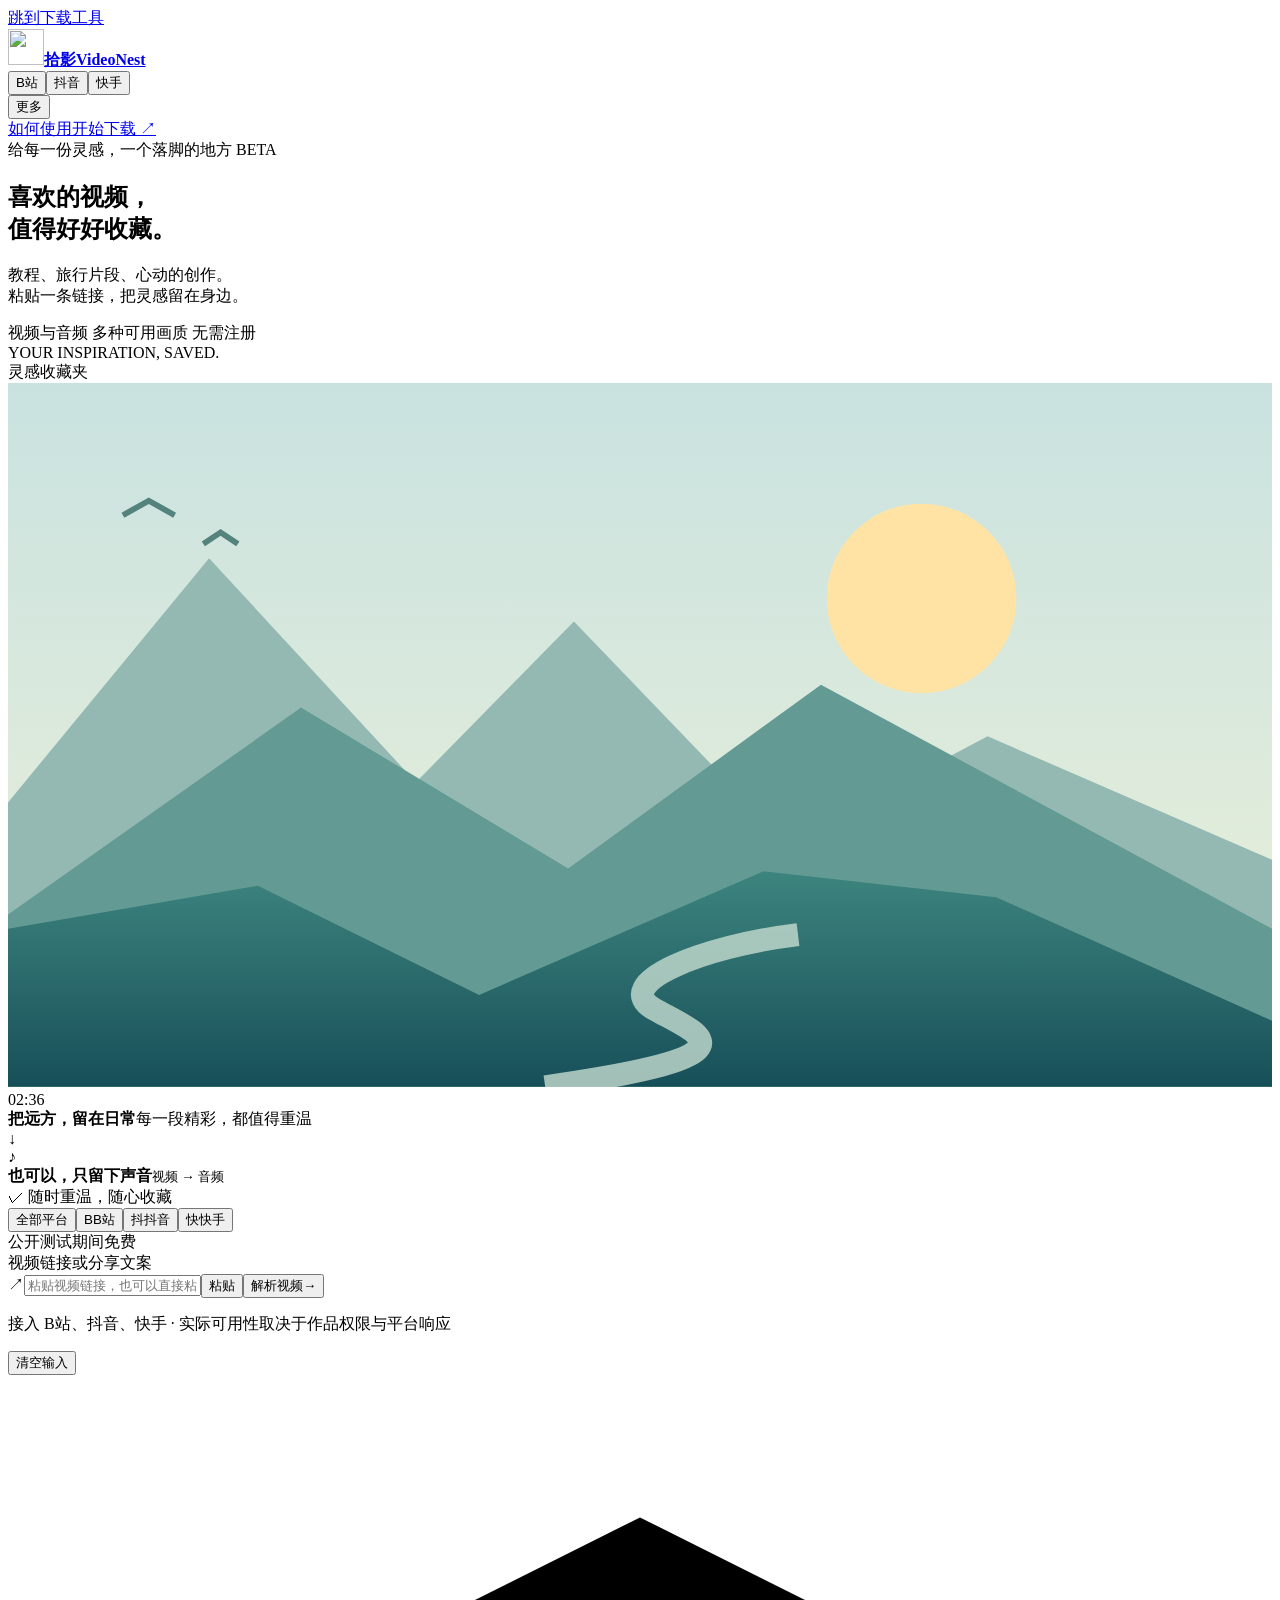
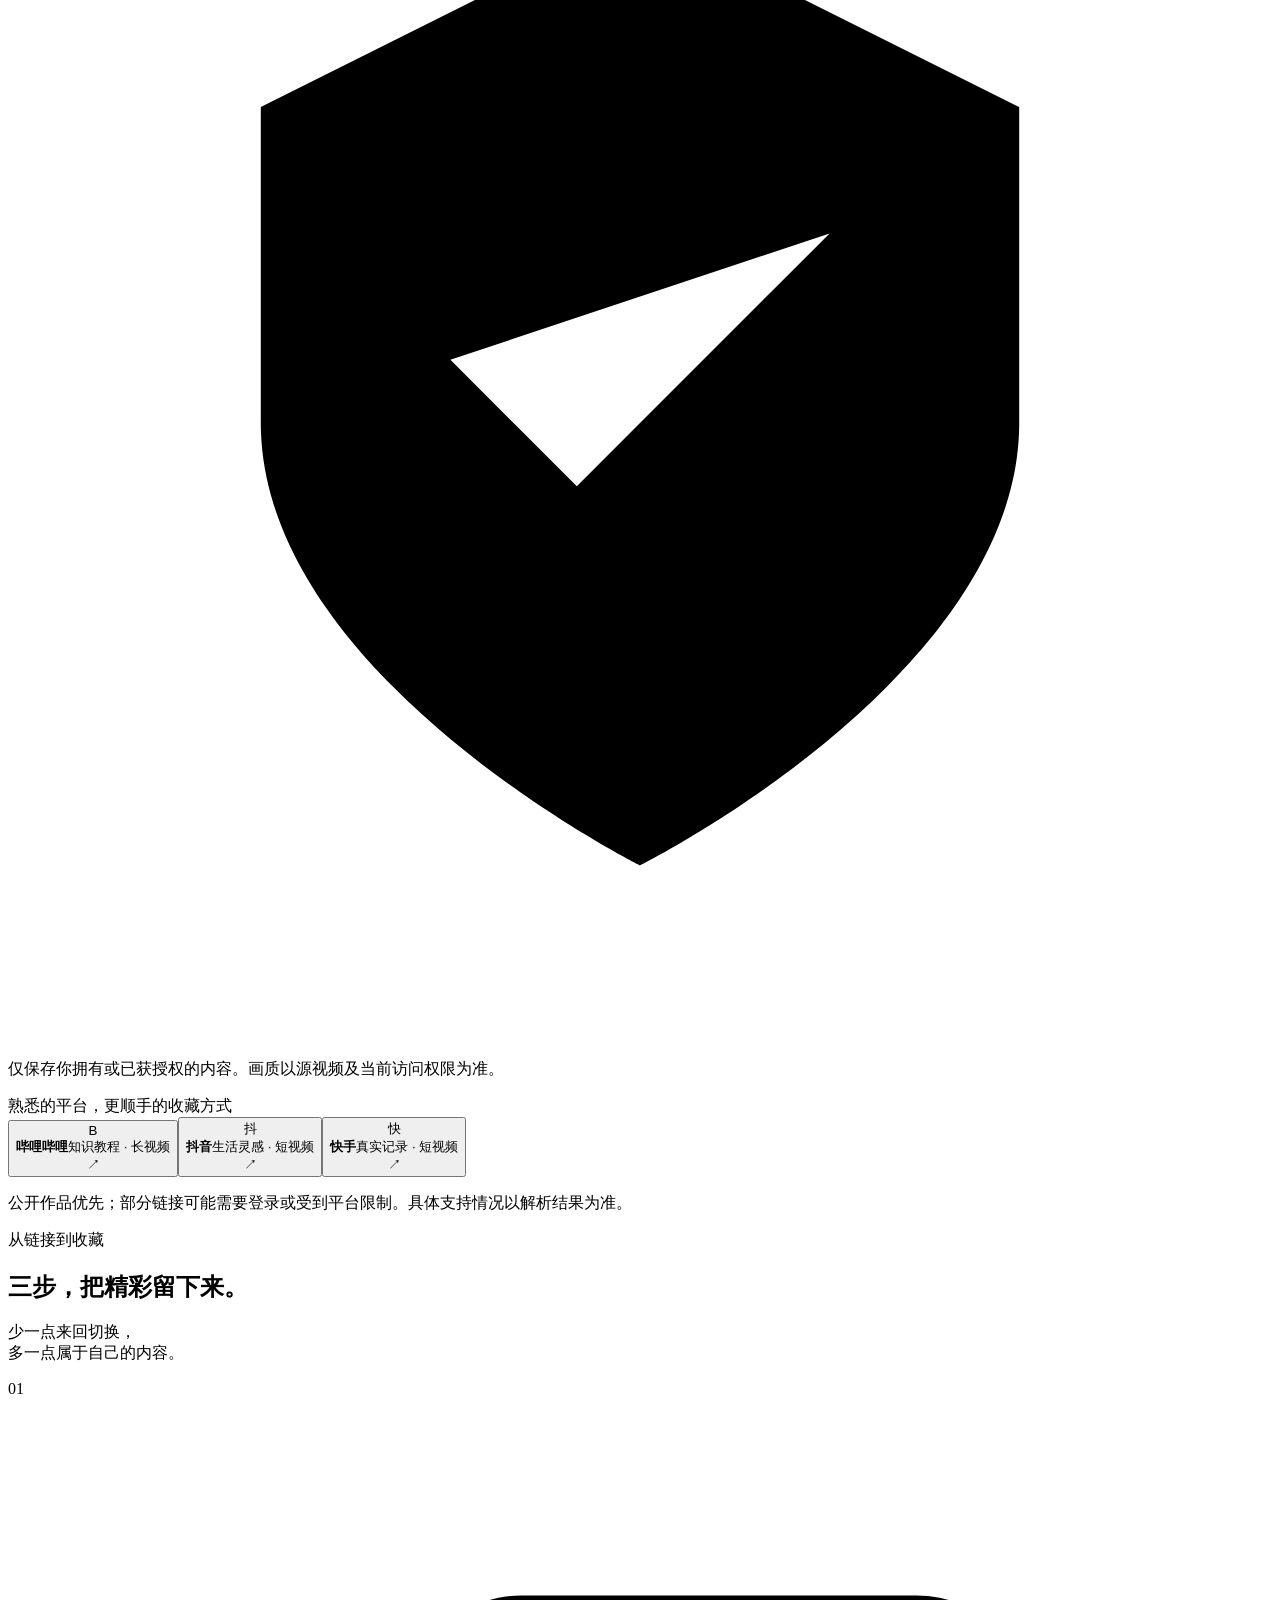
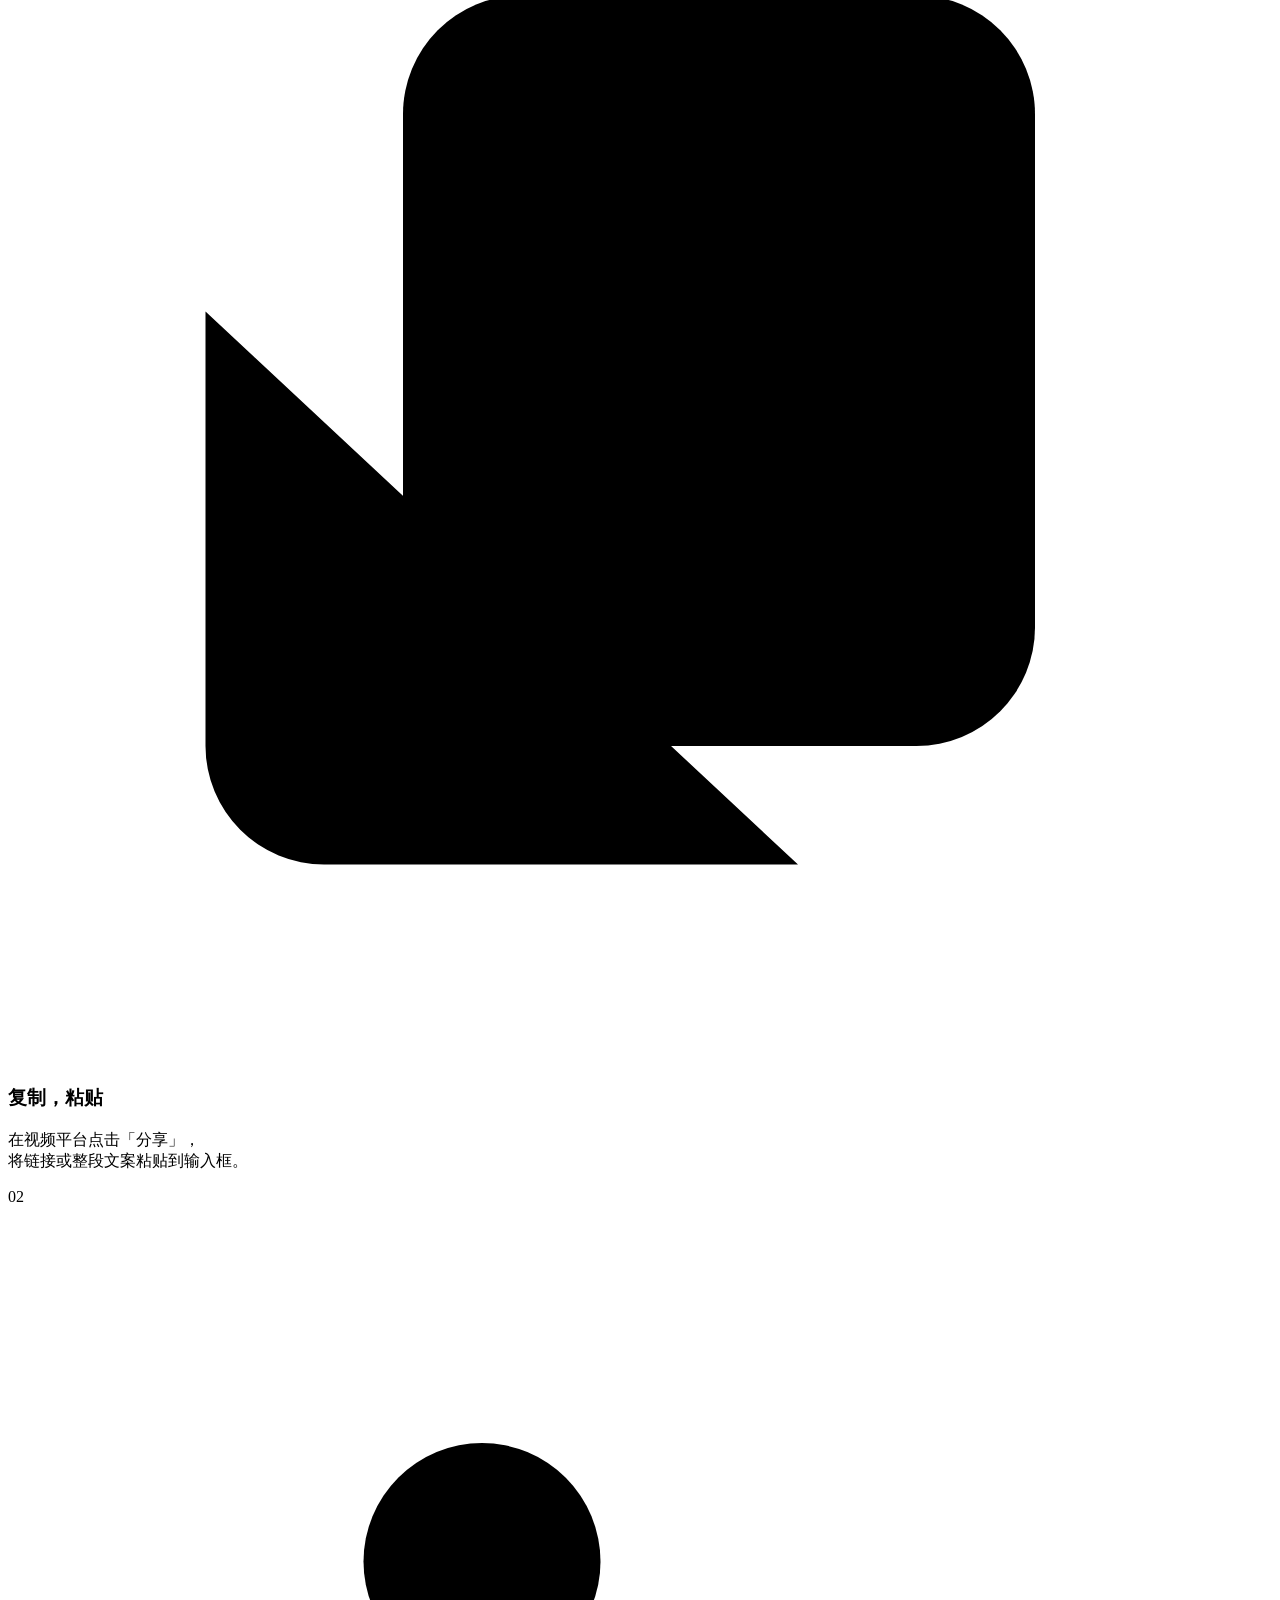
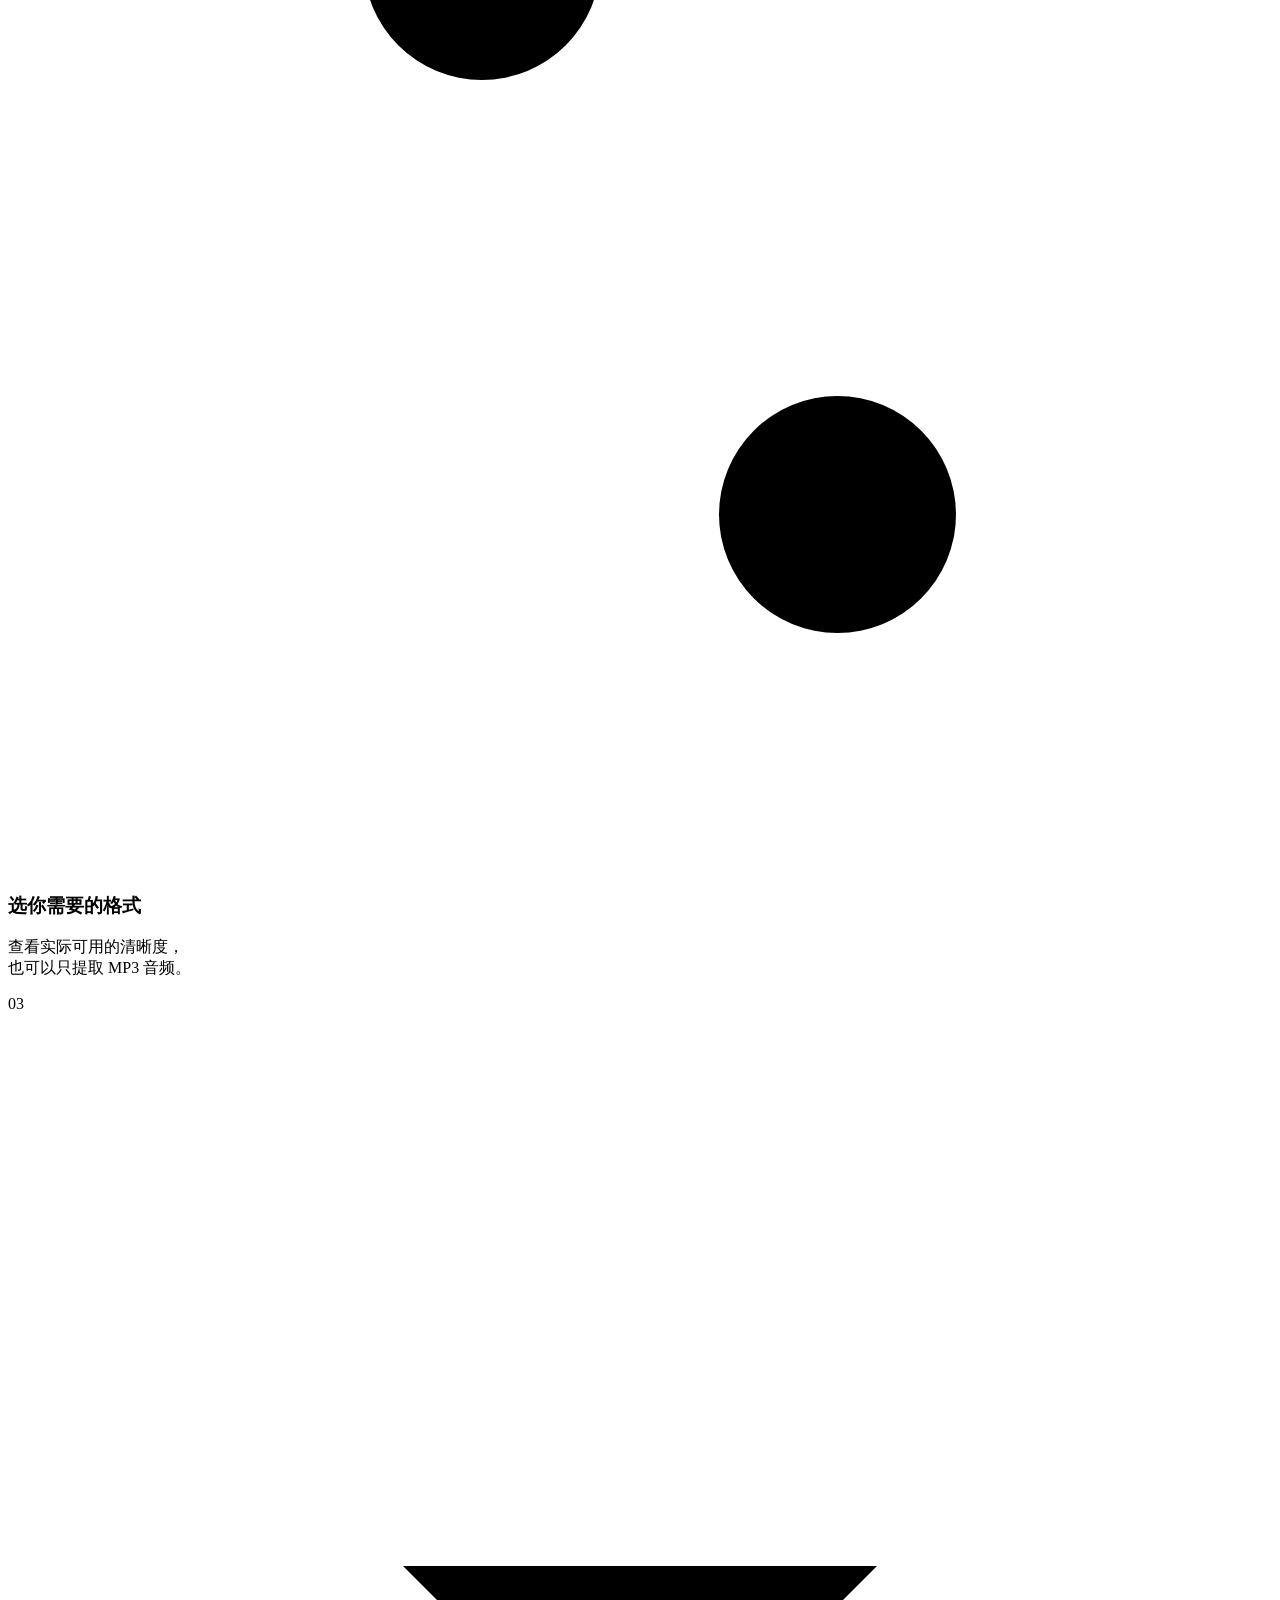
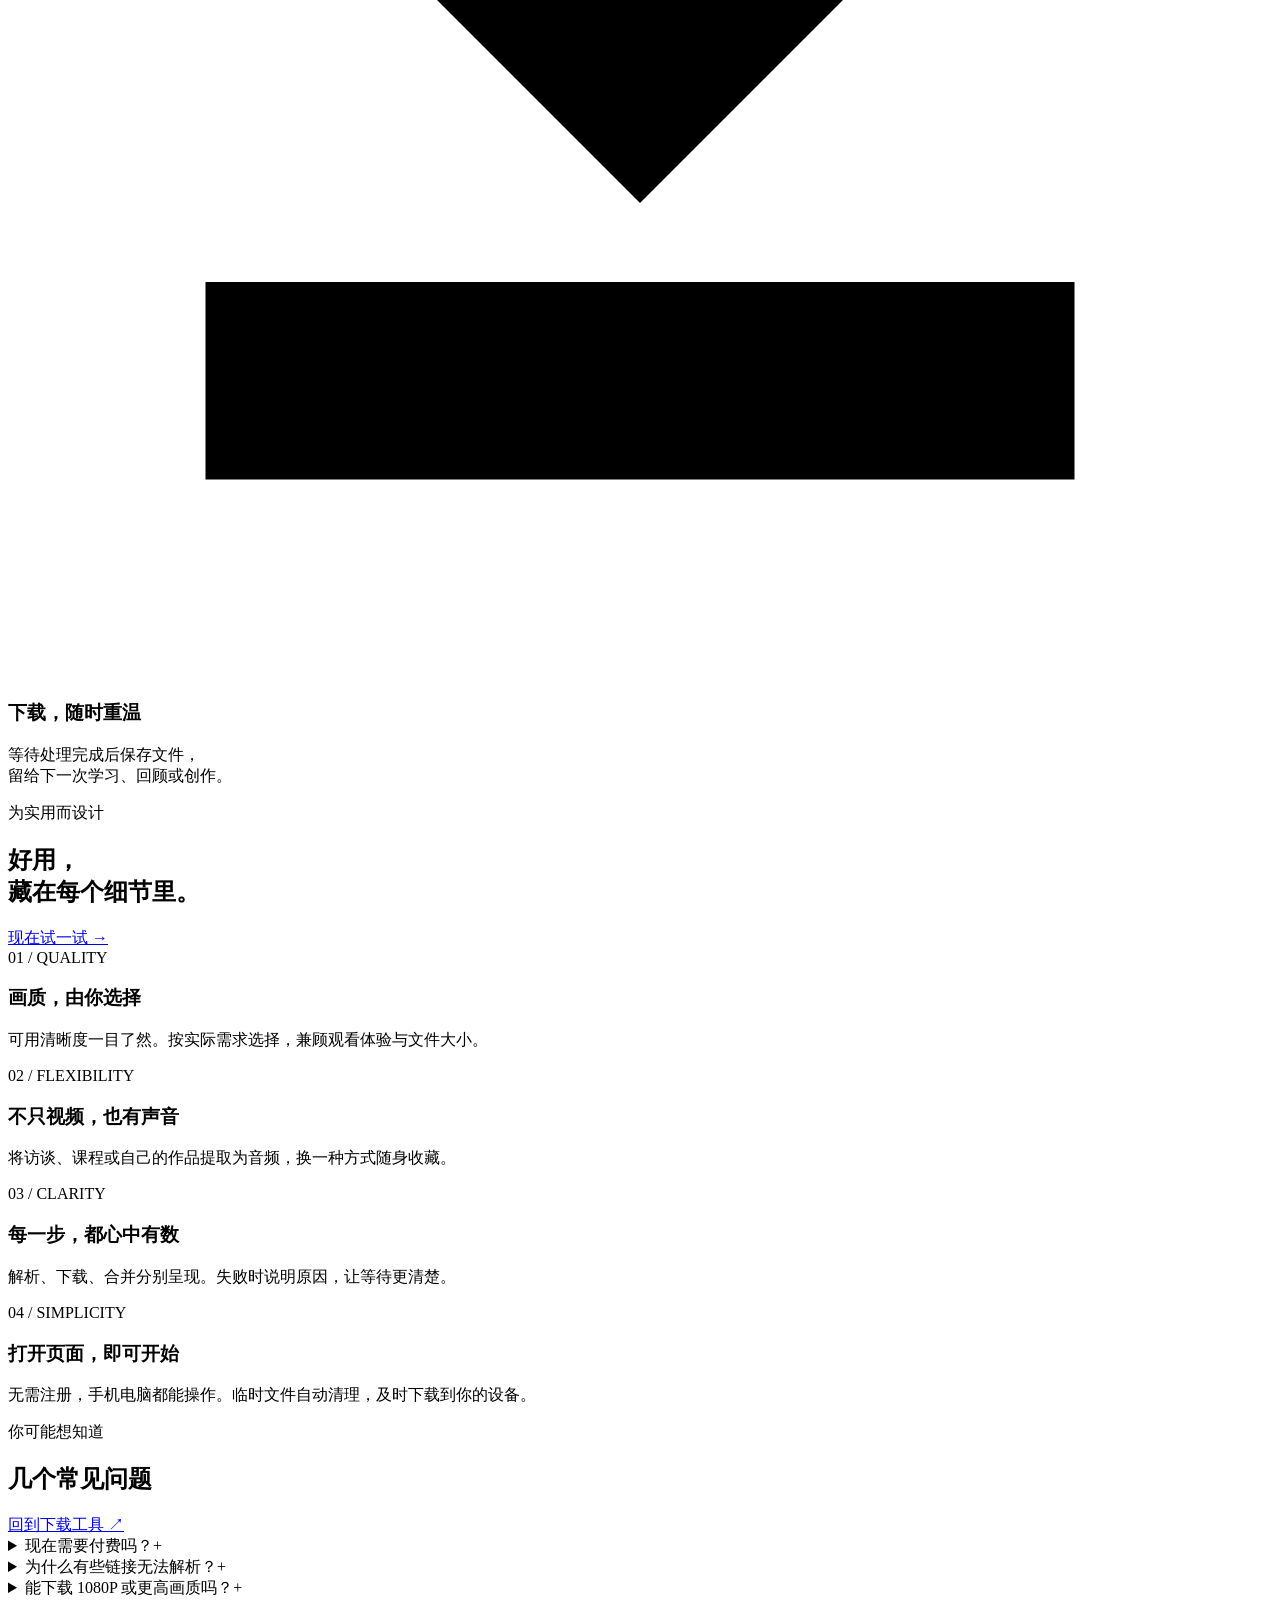
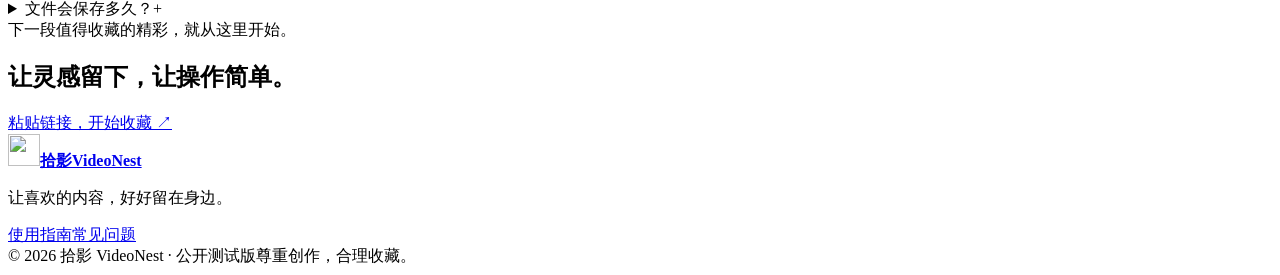
==== app/static/index.html @ 2db39705 "完成三平台视频下载并记录实现与验收结果" ====
<!doctype html>
<html lang="zh-CN"><head><meta charset="UTF-8"><meta name="viewport" content="width=device-width,initial-scale=1"><meta name="description" content="拾影 VideoNest，粘贴 B站、抖音、快手作品链接，选择画质，下载视频或提取音频。"><meta name="theme-color" content="#182341"><title>拾影 VideoNest · 让喜欢的视频，好好收藏</title><link rel="icon" href="/static/mark.svg" type="image/svg+xml"><link rel="stylesheet" href="/static/style.css"><script src="/static/app.js" defer></script></head>
<body><a href="#download-tool" class="skip">跳到下载工具</a>
<header class="header"><div class="nav-shell"><a class="brand" href="/" aria-label="拾影 VideoNest 首页"><img src="/static/mark.svg" alt="" width="36" height="36"><strong>拾影<span>VideoNest</span></strong></a>
<nav aria-label="主要导航" class="desktop-nav"><button class="nav-platform" data-platform="bilibili">B站</button><button class="nav-platform" data-platform="douyin">抖音</button><button class="nav-platform" data-platform="kuaishou">快手</button><div class="more-wrap"><button id="more-toggle" aria-expanded="false" aria-controls="mega-menu">更多 <span class="chevron"></span></button>
<div class="mega-menu" id="mega-menu" hidden><div><span class="menu-title">视频平台</span><button data-platform="bilibili">哔哩哔哩 <small>长视频</small></button><button data-platform="douyin">抖音 <small>短视频</small></button><button data-platform="kuaishou">快手 <small>短视频</small></button></div><div><span class="menu-title">实用工具</span><button data-tool="video">视频下载 <small>保留可用画质</small></button><button data-tool="audio">提取音频 <small>保存为 MP3</small></button><a href="#guide">使用指南</a></div><div class="menu-note"><span class="menu-title">简单一点，收藏多一点</span><p>从一条链接开始。<br>视频与音频，在这里整理。</p><a href="#platforms">查看平台说明 →</a></div></div></div></nav><div class="nav-end"><a class="guide-link" href="#guide">如何使用</a><a class="button small navy" href="#download-tool">开始下载 <span aria-hidden="true">↗</span></a></div></div></header>
<main><section class="hero"><div class="hero-inner"><div class="hero-copy"><div class="eyebrow"><span class="status-dot"></span> 给每一份灵感，一个落脚的地方 <span class="beta">BETA</span></div><h1>喜欢的视频，<br>值得<span class="accent">好好收藏<span class="underline"></span></span>。</h1><p class="hero-description">教程、旅行片段、心动的创作。<br>粘贴一条链接，把灵感留在身边。</p><div class="hero-notes"><span><i class="check"></i> 视频与音频</span><span><i class="check"></i> 多种可用画质</span><span><i class="check"></i> 无需注册</span></div></div>
<div class="hero-art" aria-label="视频收藏插画，非实际下载结果"><span class="art-label">YOUR INSPIRATION, SAVED.</span><div class="back-card"><span>灵感收藏夹</span><i></i><i></i><i></i></div><div class="video-card"><div class="landscape"><svg viewBox="0 0 440 245" role="img" aria-label="山川日落插画"><defs><linearGradient id="sky" x2="0" y2="1"><stop stop-color="#c9e2e0"/><stop offset="1" stop-color="#edf1d8"/></linearGradient><linearGradient id="hill" x2="0" y2="1"><stop stop-color="#3d847e"/><stop offset="1" stop-color="#174f59"/></linearGradient></defs><path fill="url(#sky)" d="M0 0h440v245H0z"/><circle cx="318" cy="75" r="33" fill="#ffe3a4"/><path fill="#94b9b2" d="M0 146 70 61 142 139 197 83 271 160 341 123 440 166v79H0Z"/><path fill="#639b94" d="m0 185 102-72 93 56 88-64 157 85v55H0Z"/><path fill="url(#hill)" d="m0 190 87-15 77 38 99-43 81 9 96 43v23H0Z"/><path d="M187 245c77-11 54-18 38-27s17-22 50-26" fill="none" stroke="#c5ddd0" stroke-width="8" opacity=".8"/><path d="m40 46 9-5 9 5m10 10 6-4 6 4" stroke="#54827c" stroke-width="2" fill="none"/></svg><span class="art-duration">02:36</span><span class="play-symbol"></span></div><div class="video-caption"><div><strong>把远方，留在日常</strong><span>每一段精彩，都值得重温</span></div><span class="tiny-save">↓</span></div></div><div class="audio-chip"><span class="audio-icon">♪</span><div><strong>也可以，只留下声音</strong><small>视频 → 音频</small></div><div class="wave"><i></i><i></i><i></i><i></i><i></i></div></div><div class="saved-chip"><span class="check-circle">✓</span> 随时重温，随心收藏</div><span class="art-dot one"></span><span class="art-dot two"></span></div></div>
<div id="download-tool" class="tool-shell"><div class="tool-top"><div class="platform-tabs" role="group" aria-label="选择平台"><button data-platform="all" aria-pressed="true">全部平台</button><button data-platform="bilibili" aria-pressed="false"><span class="platform-letter bili">B</span>B站</button><button data-platform="douyin" aria-pressed="false"><span class="platform-letter douyin">抖</span>抖音</button><button data-platform="kuaishou" aria-pressed="false"><span class="platform-letter ks">快</span>快手</button></div><span class="free-note">公开测试期间免费</span></div>
<form id="link-form" novalidate><label class="sr-only" for="video-url">视频链接或分享文案</label><div class="input-row"><span class="link-symbol" aria-hidden="true">↗</span><input id="video-url" name="url" type="text" inputmode="url" autocomplete="off" spellcheck="false" maxlength="4096" placeholder="粘贴视频链接，也可以直接粘贴分享文案" aria-describedby="platform-hint input-error"><button id="paste-button" type="button" class="paste">粘贴</button><button id="analyze-button" type="submit" class="button teal"><span>解析视频</span><span aria-hidden="true">→</span></button></div><div id="input-error" class="error" role="alert" hidden></div><div class="tool-bottom"><p id="platform-hint">接入 B站、抖音、快手 · 实际可用性取决于作品权限与平台响应</p><button type="button" class="text-button" id="clear-button">清空输入</button></div></form>
<section id="result" class="result" aria-label="解析及下载结果" hidden><div id="task-status" class="task-status" role="status" aria-live="polite"></div><div id="media-details" hidden><div class="media-summary"><div class="thumbnail-box"><img id="thumbnail" alt="视频封面" hidden><span id="thumbnail-fallback">拾影</span></div><div class="media-text"><span id="media-platform" class="result-platform"></span><h2 id="media-title"></h2><p id="media-meta"></p></div></div><fieldset id="choices"><legend>选择保存格式</legend><div id="choice-list"></div></fieldset></div><div id="progress-section" hidden><div class="progress-heading"><span id="progress-label">正在准备</span><strong id="progress-number"></strong></div><progress id="progress" max="100" aria-label="下载进度"></progress><p id="progress-detail"></p></div><div class="result-actions"><button id="download-button" class="button navy" type="button" hidden>下载所选格式 <span>↓</span></button><a id="save-button" class="button teal" hidden>保存到设备 <span>↓</span></a><button id="retry-button" class="button outline" type="button" hidden>重新解析</button><button id="cancel-button" class="text-button" type="button" hidden>取消任务</button></div><p id="expiry-note" class="subtle" hidden>文件将在 30 分钟后清理，请及时保存。</p></section>
<p class="permission-note"><svg viewBox="0 0 20 20" aria-hidden="true"><path d="m10 2 6 3v5c0 4-6 7-6 7s-6-3-6-7V5zM7 9l2 2 4-4"/></svg>仅保存你拥有或已获授权的内容。画质以源视频及当前访问权限为准。</p></div></section>
<section class="platform-section section-width" id="platforms"><div class="section-kicker">熟悉的平台，更顺手的收藏方式</div><div class="platform-strip"><button data-platform="bilibili"><span class="platform-big bili">B</span><div><strong>哔哩哔哩</strong><span>知识教程 · 长视频</span></div><span class="arrow">↗</span></button><button data-platform="douyin"><span class="platform-big douyin">抖</span><div><strong>抖音</strong><span>生活灵感 · 短视频</span></div><span class="arrow">↗</span></button><button data-platform="kuaishou"><span class="platform-big ks">快</span><div><strong>快手</strong><span>真实记录 · 短视频</span></div><span class="arrow">↗</span></button></div><p class="platform-footnote">公开作品优先；部分链接可能需要登录或受到平台限制。具体支持情况以解析结果为准。</p></section>
<section class="guide-section section-width" id="guide"><div class="section-heading"><div><span class="section-overline">从链接到收藏</span><h2>三步，把精彩留下来。</h2></div><p>少一点来回切换，<br>多一点属于自己的内容。</p></div><div class="steps"><article><span class="step-number">01</span><div class="step-icon"><svg viewBox="0 0 32 32" aria-hidden="true"><rect x="10" y="5" width="16" height="19" rx="3"/><path d="M20 27H8a3 3 0 0 1-3-3V13M14 11h8m-8 5h6"/></svg></div><h3>复制，粘贴</h3><p>在视频平台点击「分享」，<br>将链接或整段文案粘贴到输入框。</p></article><article><span class="step-number">02</span><div class="step-icon"><svg viewBox="0 0 32 32" aria-hidden="true"><path d="M5 9h22M5 23h22M12 5v8m9 6v8"/><circle cx="12" cy="9" r="3"/><circle cx="21" cy="23" r="3"/></svg></div><h3>选你需要的格式</h3><p>查看实际可用的清晰度，<br>也可以只提取 MP3 音频。</p></article><article><span class="step-number">03</span><div class="step-icon"><svg viewBox="0 0 32 32" aria-hidden="true"><path d="M16 4v16m-6-6 6 6 6-6M5 22v5h22v-5"/></svg></div><h3>下载，随时重温</h3><p>等待处理完成后保存文件，<br>留给下一次学习、回顾或创作。</p></article></div></section>
<section class="value-section"><div class="section-width value-inner"><div class="value-title"><span class="section-overline">为实用而设计</span><h2>好用，<br>藏在每个细节里。</h2><a href="#download-tool" class="value-link">现在试一试 <span>→</span></a></div><div class="values"><article><span>01 / QUALITY</span><h3>画质，由你选择</h3><p>可用清晰度一目了然。按实际需求选择，兼顾观看体验与文件大小。</p></article><article><span>02 / FLEXIBILITY</span><h3>不只视频，也有声音</h3><p>将访谈、课程或自己的作品提取为音频，换一种方式随身收藏。</p></article><article><span>03 / CLARITY</span><h3>每一步，都心中有数</h3><p>解析、下载、合并分别呈现。失败时说明原因，让等待更清楚。</p></article><article><span>04 / SIMPLICITY</span><h3>打开页面，即可开始</h3><p>无需注册，手机电脑都能操作。临时文件自动清理，及时下载到你的设备。</p></article></div></div></section>
<section class="faq-section section-width" id="faq"><div class="section-heading"><div><span class="section-overline">你可能想知道</span><h2>几个常见问题</h2></div><a href="#download-tool" class="text-link">回到下载工具 ↗</a></div><div class="faq-list"><details><summary>现在需要付费吗？<span>+</span></summary><p>当前是免费测试版，页面内没有支付或订阅。先体验视频下载与音频提取；未来如增加收费功能，会明确说明价格与使用范围。</p></details><details><summary>为什么有些链接无法解析？<span>+</span></summary><p>作品删除、私密权限、登录要求、平台访问限制或接口变动都可能导致失败。请使用单个公开视频链接；本版本暂不支持直播、图集、播放列表或批量下载。</p></details><details><summary>能下载 1080P 或更高画质吗？<span>+</span></summary><p>只会展示当前能获取的格式。清晰度受源视频和访问权限影响，无法将低清视频变成真实高清，也不会解锁平台付费画质。</p></details><details><summary>文件会保存多久？<span>+</span></summary><p>处理完成后的文件保留 30 分钟，请点击「保存到设备」及时保存。当前单任务文件上限为 300 MB；服务重启后任务记录会失效。</p></details></div></section>
<section class="closing section-width"><div><span>下一段值得收藏的精彩，就从这里开始。</span><h2>让灵感留下，让操作简单。</h2></div><a class="button teal" href="#download-tool">粘贴链接，开始收藏 <span>↗</span></a></section></main>
<footer><div class="section-width footer-main"><a href="/" class="brand"><img src="/static/mark.svg" width="32" height="32" alt=""><strong>拾影<span>VideoNest</span></strong></a><p>让喜欢的内容，好好留在身边。</p><a href="#guide">使用指南</a><a href="#faq">常见问题</a></div><div class="section-width footer-bottom"><span>© 2026 拾影 VideoNest · 公开测试版</span><span>尊重创作，合理收藏。</span></div></footer><div id="toast" class="toast" role="status" hidden></div></body></html>
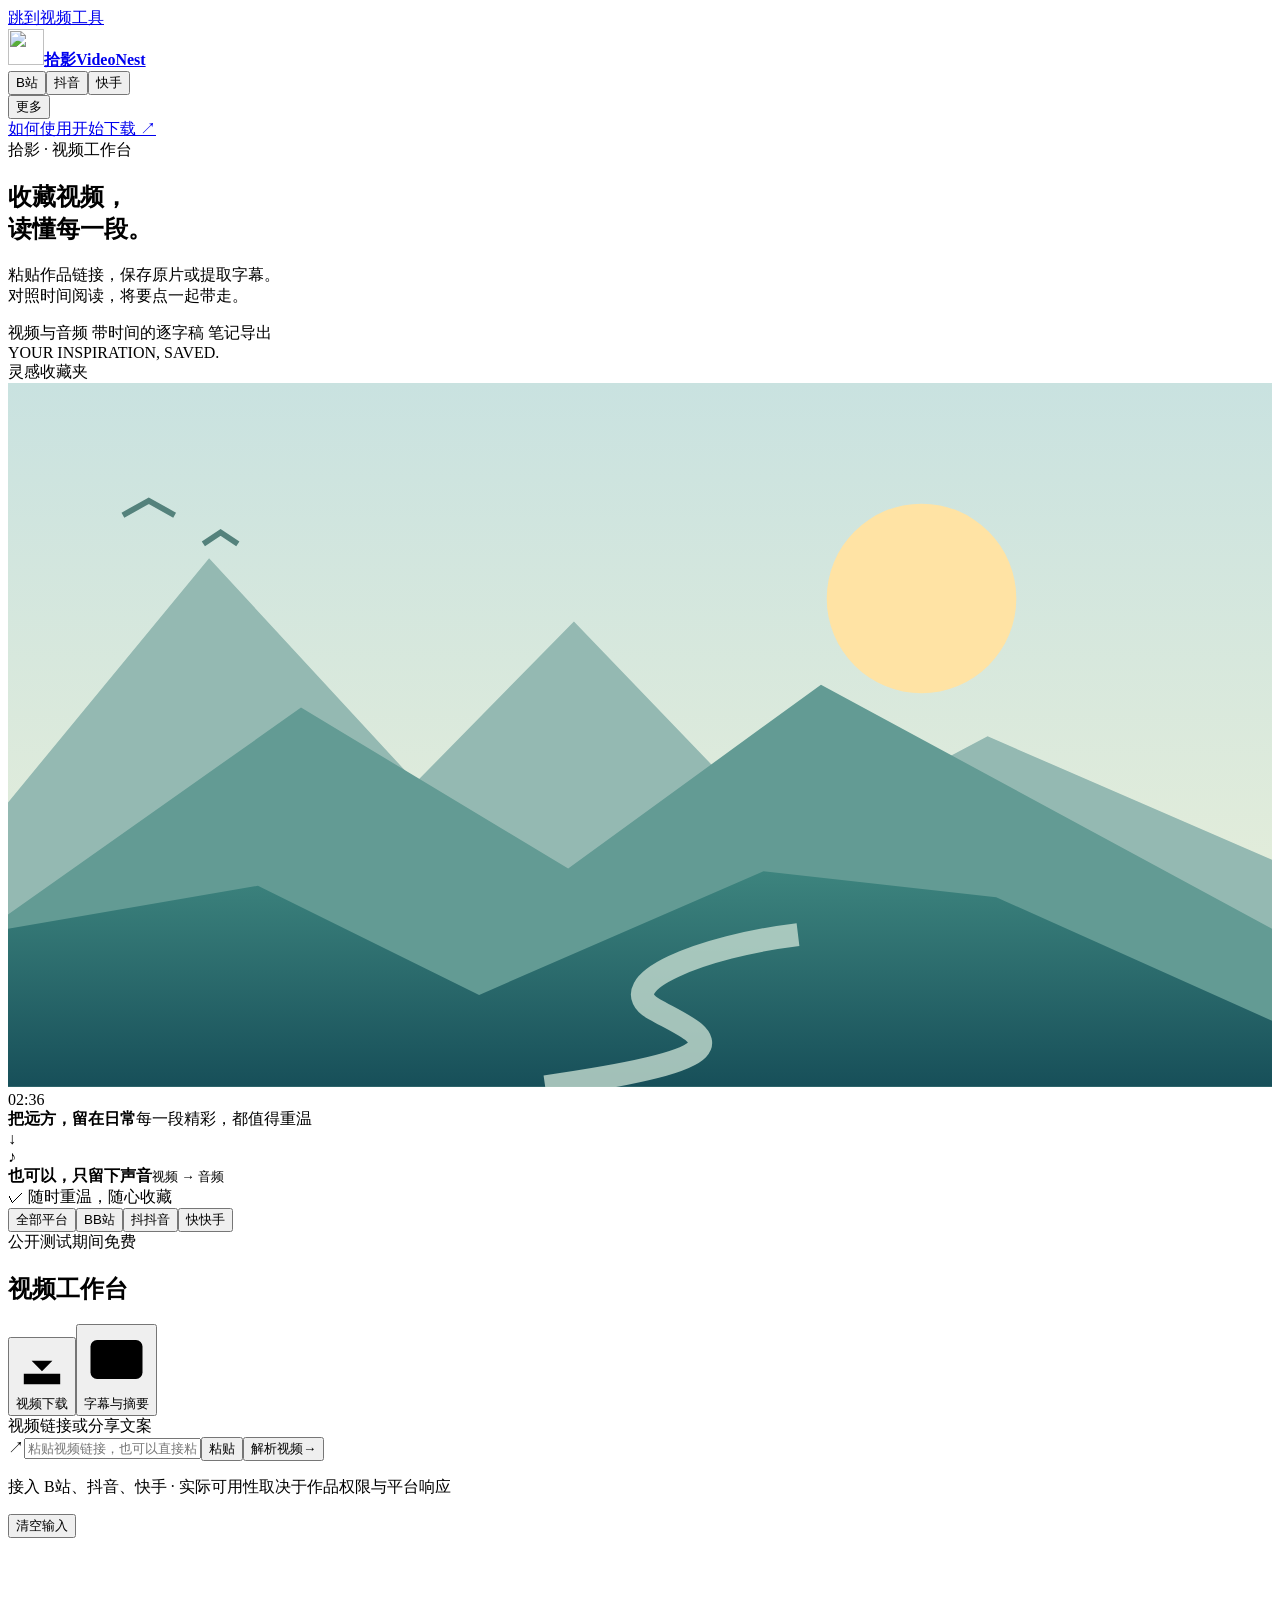
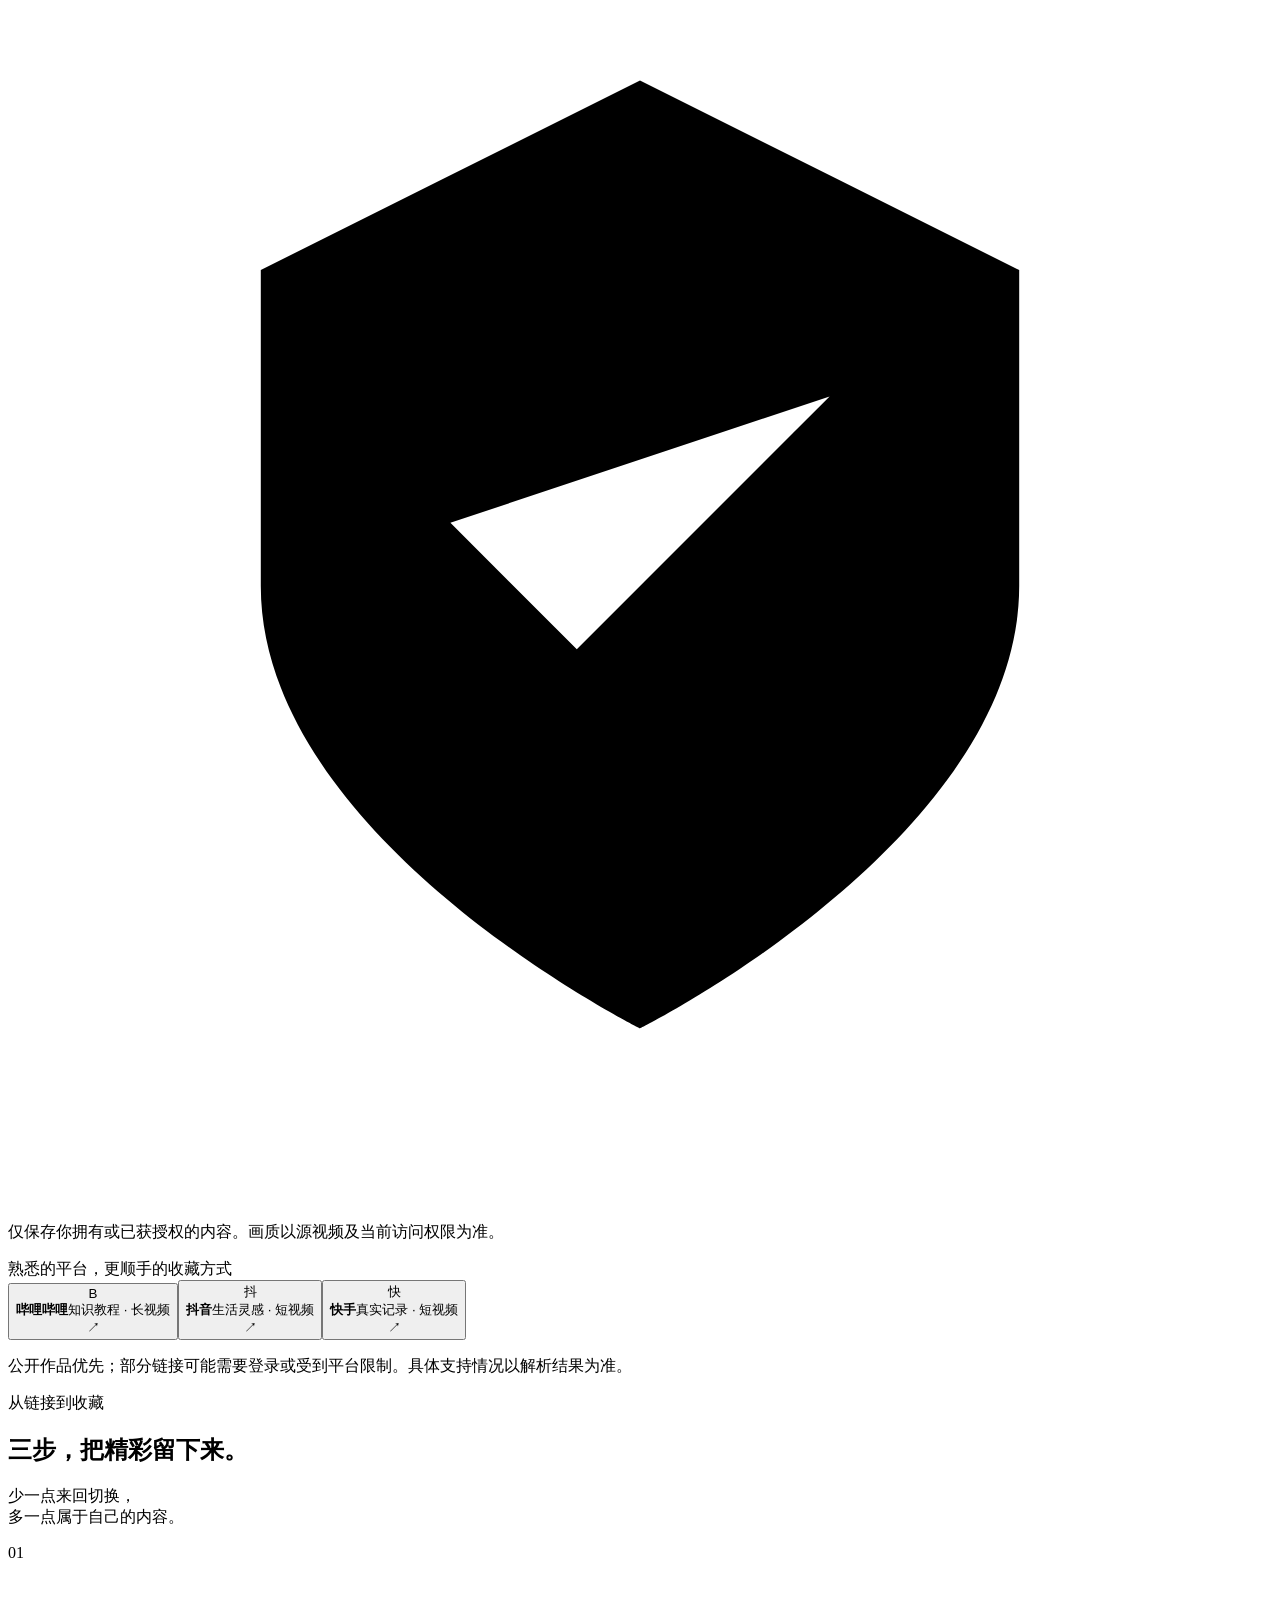
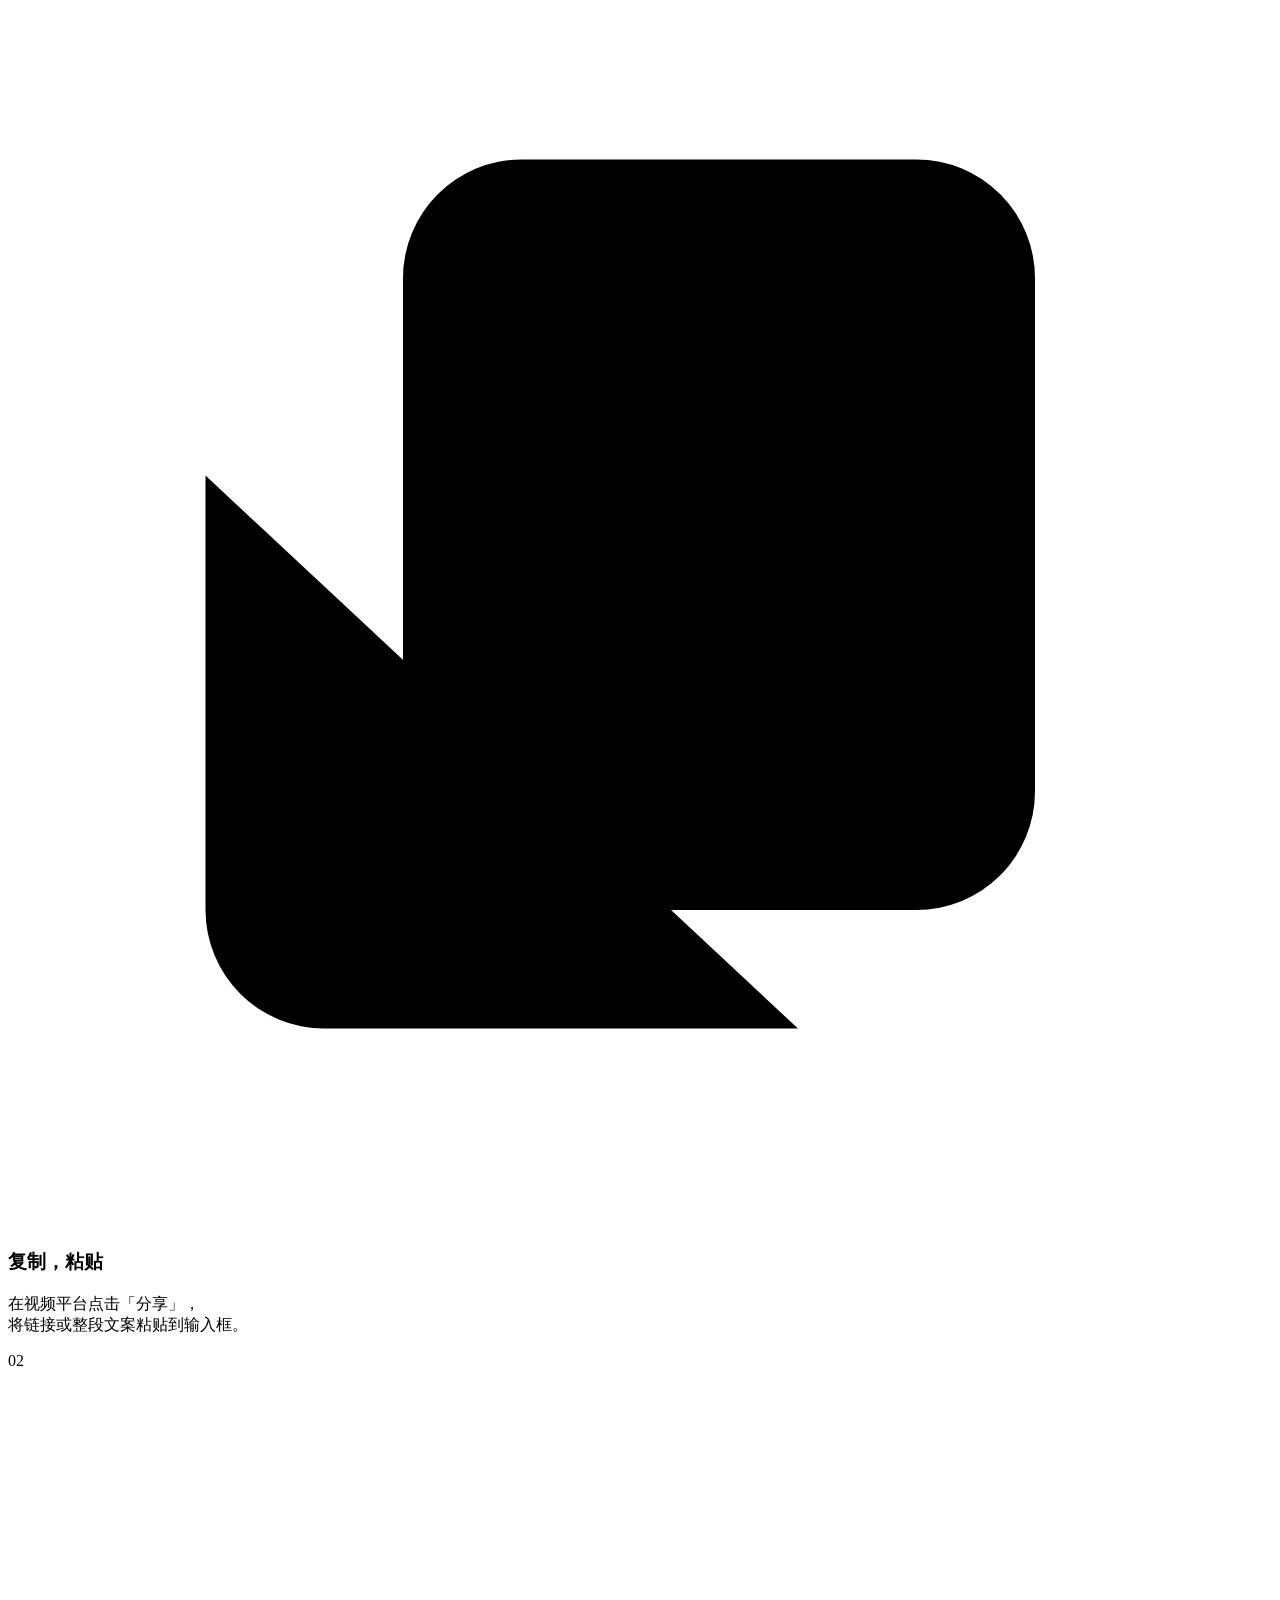
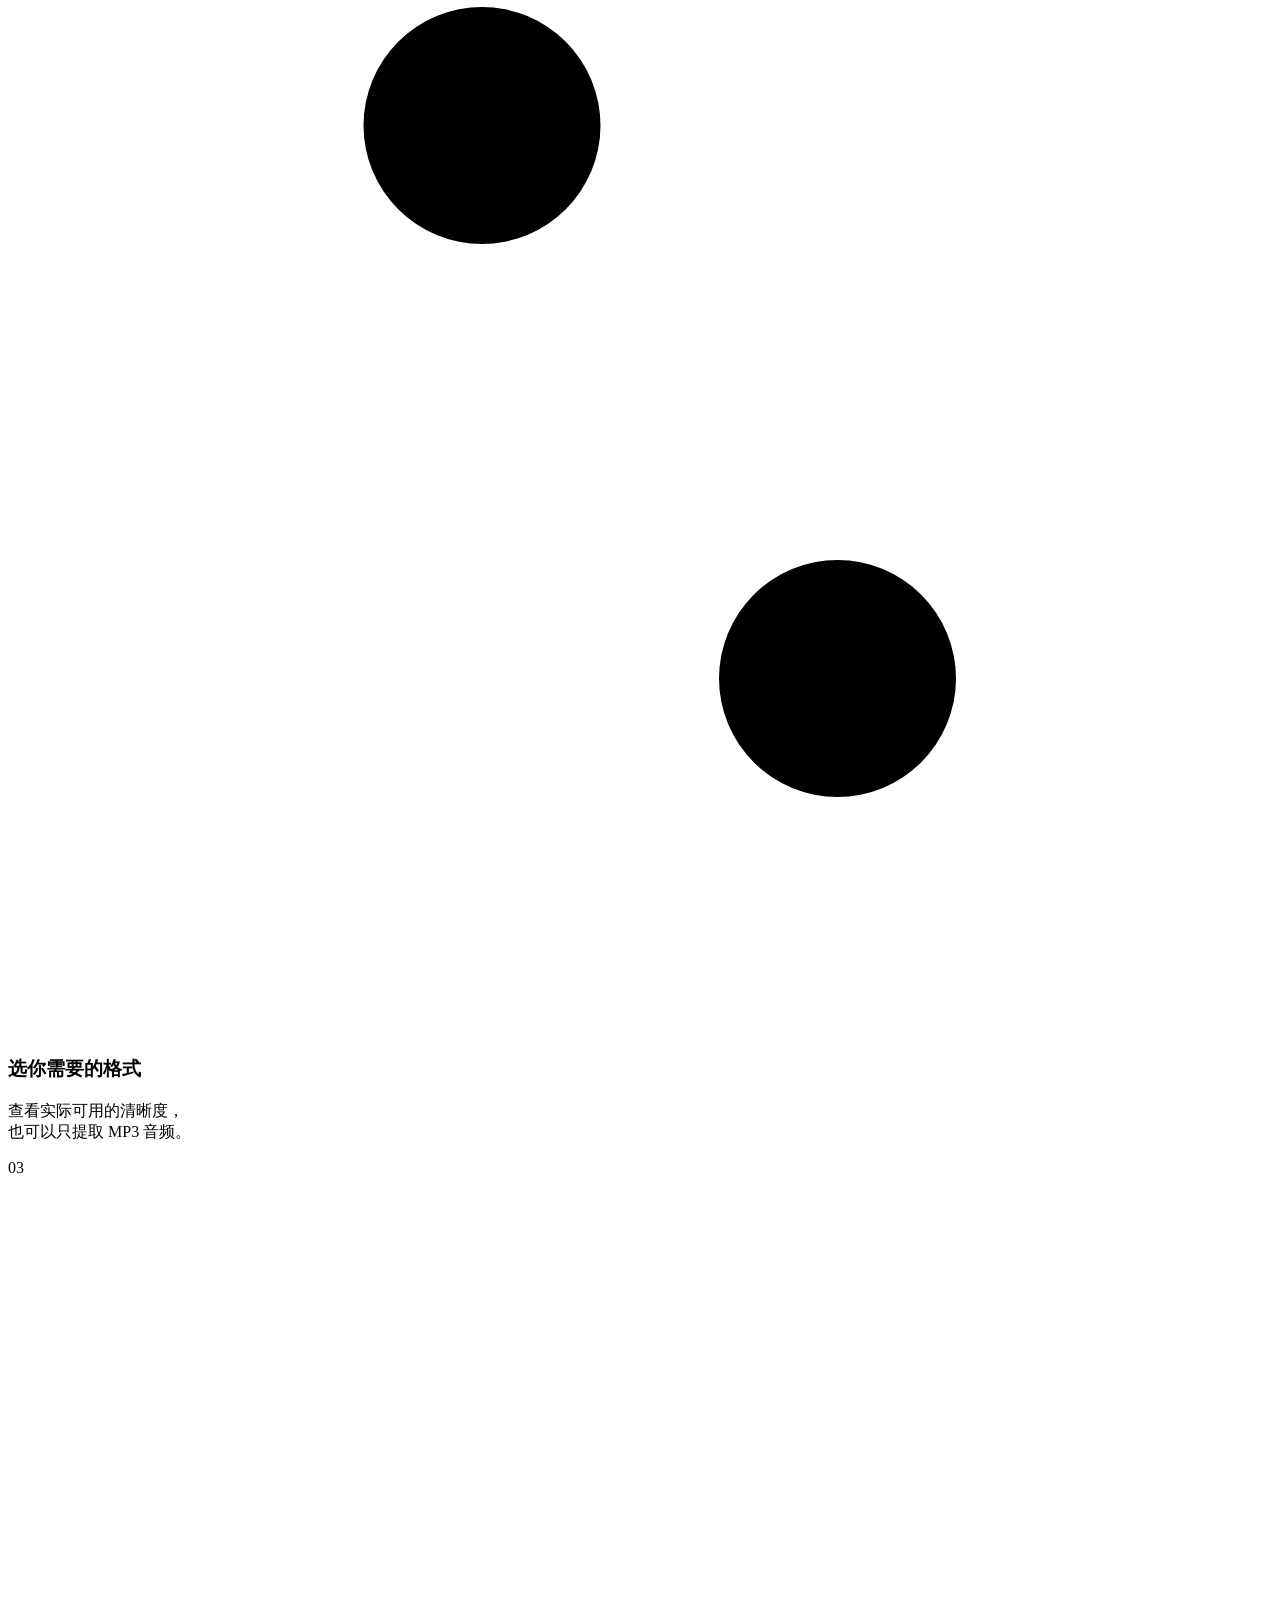
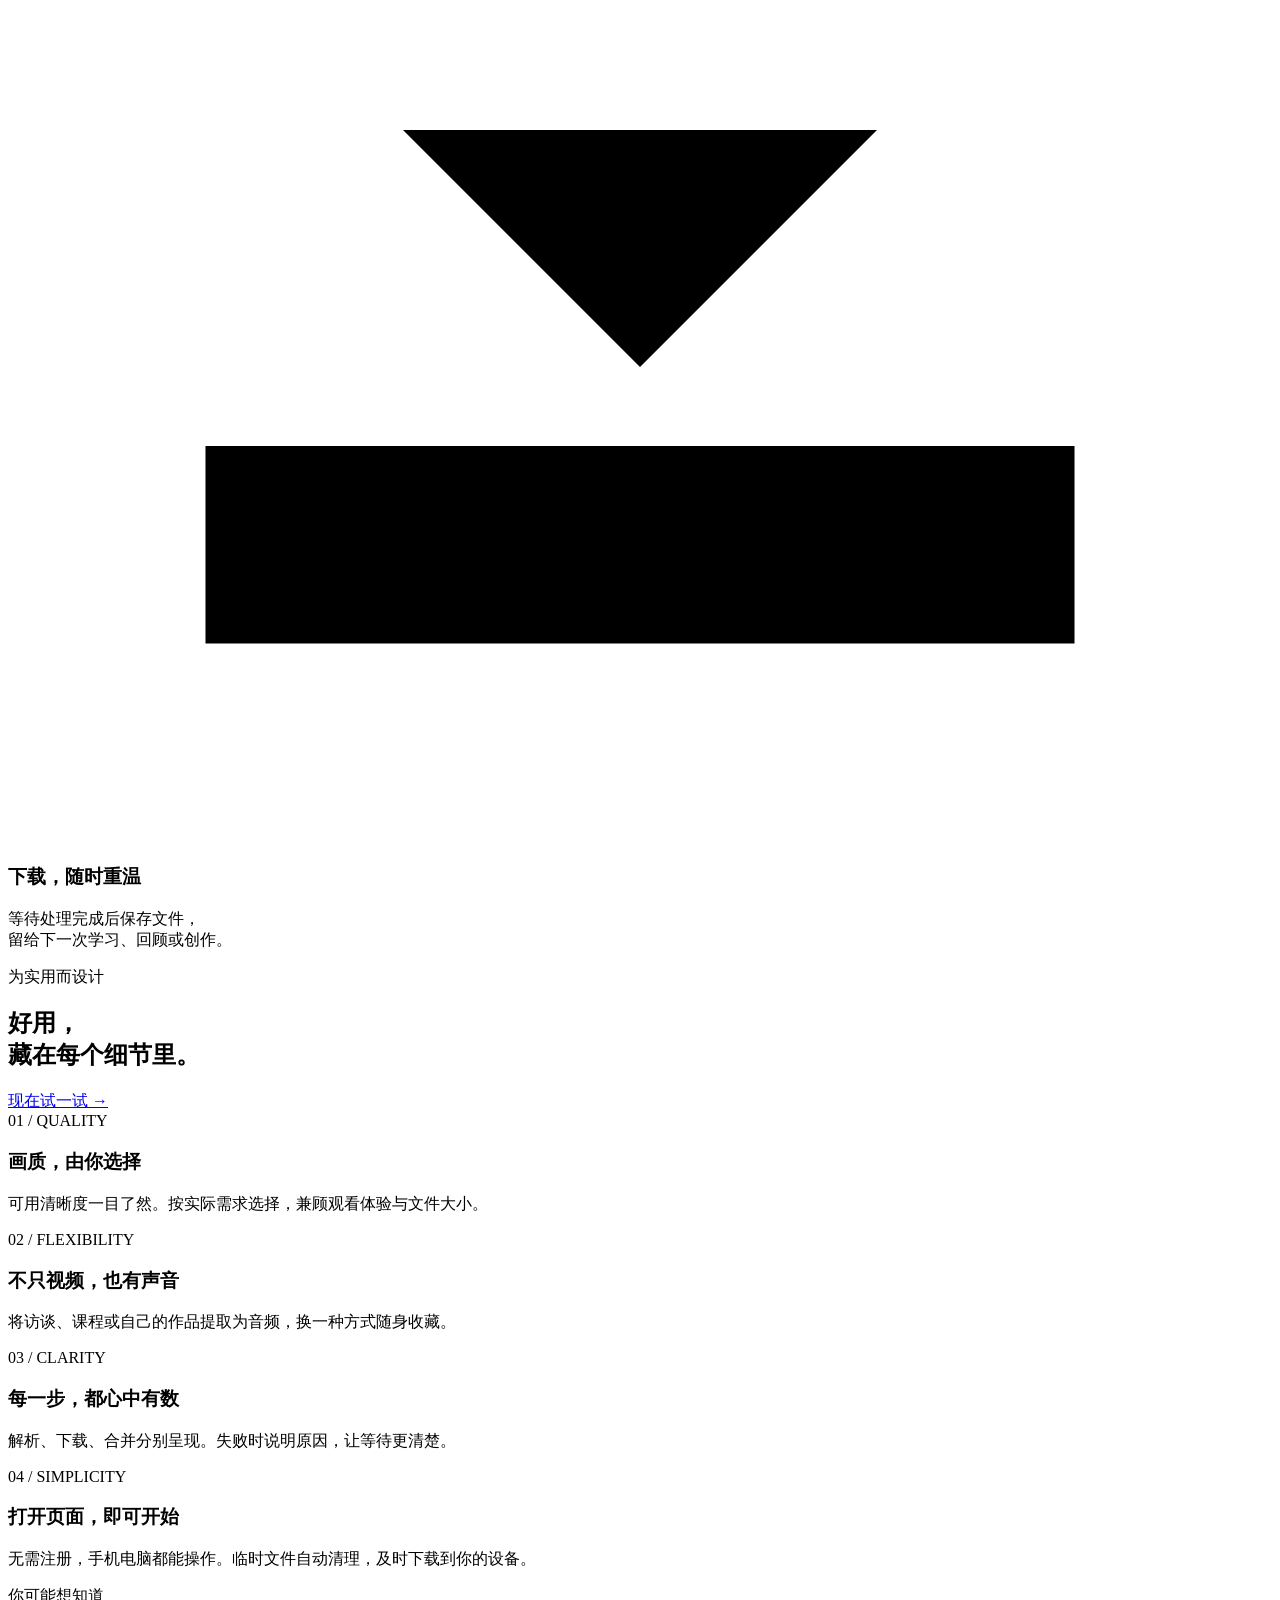
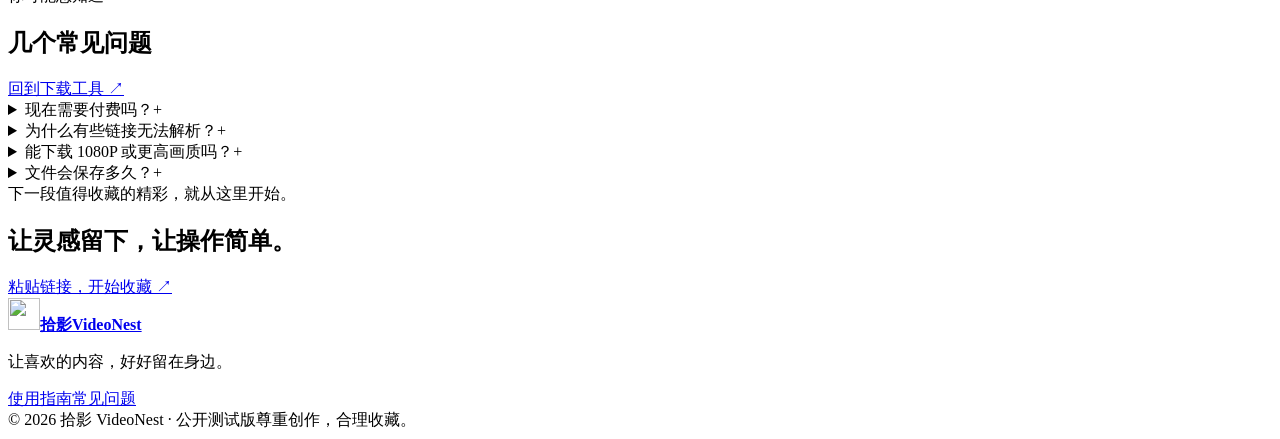
==== commit 32dbb59b: "Add-video-transcription-and-streaming-AI-notes" ====
--- a/app/static/index.html
+++ b/app/static/index.html
@@ -1,13 +1,22 @@
 <!doctype html>
 <html lang="zh-CN"><head><meta charset="UTF-8"><meta name="viewport" content="width=device-width,initial-scale=1"><meta name="description" content="拾影 VideoNest，粘贴 B站、抖音、快手作品链接，选择画质，下载视频或提取音频。"><meta name="theme-color" content="#182341"><title>拾影 VideoNest · 让喜欢的视频，好好收藏</title><link rel="icon" href="/static/mark.svg" type="image/svg+xml"><link rel="stylesheet" href="/static/style.css"><script src="/static/app.js" defer></script></head>
-<body><a href="#download-tool" class="skip">跳到下载工具</a>
+<body><link rel="stylesheet" href="/notes/assets/studio.css"><script type="module" src="/notes/assets/studio.js"></script><a href="#download-tool" class="skip">跳到视频工具</a>
 <header class="header"><div class="nav-shell"><a class="brand" href="/" aria-label="拾影 VideoNest 首页"><img src="/static/mark.svg" alt="" width="36" height="36"><strong>拾影<span>VideoNest</span></strong></a>
 <nav aria-label="主要导航" class="desktop-nav"><button class="nav-platform" data-platform="bilibili">B站</button><button class="nav-platform" data-platform="douyin">抖音</button><button class="nav-platform" data-platform="kuaishou">快手</button><div class="more-wrap"><button id="more-toggle" aria-expanded="false" aria-controls="mega-menu">更多 <span class="chevron"></span></button>
 <div class="mega-menu" id="mega-menu" hidden><div><span class="menu-title">视频平台</span><button data-platform="bilibili">哔哩哔哩 <small>长视频</small></button><button data-platform="douyin">抖音 <small>短视频</small></button><button data-platform="kuaishou">快手 <small>短视频</small></button></div><div><span class="menu-title">实用工具</span><button data-tool="video">视频下载 <small>保留可用画质</small></button><button data-tool="audio">提取音频 <small>保存为 MP3</small></button><a href="#guide">使用指南</a></div><div class="menu-note"><span class="menu-title">简单一点，收藏多一点</span><p>从一条链接开始。<br>视频与音频，在这里整理。</p><a href="#platforms">查看平台说明 →</a></div></div></div></nav><div class="nav-end"><a class="guide-link" href="#guide">如何使用</a><a class="button small navy" href="#download-tool">开始下载 <span aria-hidden="true">↗</span></a></div></div></header>
-<main><section class="hero"><div class="hero-inner"><div class="hero-copy"><div class="eyebrow"><span class="status-dot"></span> 给每一份灵感，一个落脚的地方 <span class="beta">BETA</span></div><h1>喜欢的视频，<br>值得<span class="accent">好好收藏<span class="underline"></span></span>。</h1><p class="hero-description">教程、旅行片段、心动的创作。<br>粘贴一条链接，把灵感留在身边。</p><div class="hero-notes"><span><i class="check"></i> 视频与音频</span><span><i class="check"></i> 多种可用画质</span><span><i class="check"></i> 无需注册</span></div></div>
+<main><section class="hero"><div class="hero-inner"><div class="hero-copy"><div class="eyebrow"><span class="status-dot"></span> 拾影 · 视频工作台</div><h1>收藏视频，<br><span class="accent">读懂每一段。<span class="underline"></span></span></h1><p class="hero-description">粘贴作品链接，保存原片或提取字幕。<br>对照时间阅读，将要点一起带走。</p><div class="hero-notes"><span><i class="check"></i> 视频与音频</span><span><i class="check"></i> 带时间的逐字稿</span><span><i class="check"></i> 笔记导出</span></div></div>
 <div class="hero-art" aria-label="视频收藏插画，非实际下载结果"><span class="art-label">YOUR INSPIRATION, SAVED.</span><div class="back-card"><span>灵感收藏夹</span><i></i><i></i><i></i></div><div class="video-card"><div class="landscape"><svg viewBox="0 0 440 245" role="img" aria-label="山川日落插画"><defs><linearGradient id="sky" x2="0" y2="1"><stop stop-color="#c9e2e0"/><stop offset="1" stop-color="#edf1d8"/></linearGradient><linearGradient id="hill" x2="0" y2="1"><stop stop-color="#3d847e"/><stop offset="1" stop-color="#174f59"/></linearGradient></defs><path fill="url(#sky)" d="M0 0h440v245H0z"/><circle cx="318" cy="75" r="33" fill="#ffe3a4"/><path fill="#94b9b2" d="M0 146 70 61 142 139 197 83 271 160 341 123 440 166v79H0Z"/><path fill="#639b94" d="m0 185 102-72 93 56 88-64 157 85v55H0Z"/><path fill="url(#hill)" d="m0 190 87-15 77 38 99-43 81 9 96 43v23H0Z"/><path d="M187 245c77-11 54-18 38-27s17-22 50-26" fill="none" stroke="#c5ddd0" stroke-width="8" opacity=".8"/><path d="m40 46 9-5 9 5m10 10 6-4 6 4" stroke="#54827c" stroke-width="2" fill="none"/></svg><span class="art-duration">02:36</span><span class="play-symbol"></span></div><div class="video-caption"><div><strong>把远方，留在日常</strong><span>每一段精彩，都值得重温</span></div><span class="tiny-save">↓</span></div></div><div class="audio-chip"><span class="audio-icon">♪</span><div><strong>也可以，只留下声音</strong><small>视频 → 音频</small></div><div class="wave"><i></i><i></i><i></i><i></i><i></i></div></div><div class="saved-chip"><span class="check-circle">✓</span> 随时重温，随心收藏</div><span class="art-dot one"></span><span class="art-dot two"></span></div></div>
 <div id="download-tool" class="tool-shell"><div class="tool-top"><div class="platform-tabs" role="group" aria-label="选择平台"><button data-platform="all" aria-pressed="true">全部平台</button><button data-platform="bilibili" aria-pressed="false"><span class="platform-letter bili">B</span>B站</button><button data-platform="douyin" aria-pressed="false"><span class="platform-letter douyin">抖</span>抖音</button><button data-platform="kuaishou" aria-pressed="false"><span class="platform-letter ks">快</span>快手</button></div><span class="free-note">公开测试期间免费</span></div>
-<form id="link-form" novalidate><label class="sr-only" for="video-url">视频链接或分享文案</label><div class="input-row"><span class="link-symbol" aria-hidden="true">↗</span><input id="video-url" name="url" type="text" inputmode="url" autocomplete="off" spellcheck="false" maxlength="4096" placeholder="粘贴视频链接，也可以直接粘贴分享文案" aria-describedby="platform-hint input-error"><button id="paste-button" type="button" class="paste">粘贴</button><button id="analyze-button" type="submit" class="button teal"><span>解析视频</span><span aria-hidden="true">→</span></button></div><div id="input-error" class="error" role="alert" hidden></div><div class="tool-bottom"><p id="platform-hint">接入 B站、抖音、快手 · 实际可用性取决于作品权限与平台响应</p><button type="button" class="text-button" id="clear-button">清空输入</button></div></form>
+<div class="studio-head"><h2>视频工作台</h2><div class="studio-modes" role="group" aria-label="选择操作"><button type="button" id="mode-download" aria-pressed="true"><svg aria-hidden="true" viewBox="0 0 20 20"><path d="M10 2v10m-4-4 4 4 4-4M3 13v4h14v-4"/></svg>视频下载</button><button type="button" id="mode-notes" aria-pressed="false"><svg aria-hidden="true" viewBox="0 0 20 20"><rect x="2" y="4" width="16" height="12" rx="2"/><path d="M5 9h2m2 0h6M5 12h5m2 0h3"/></svg>字幕与摘要</button></div></div>
+<form id="link-form" novalidate><label class="sr-only" for="video-url">视频链接或分享文案</label><div class="input-row"><span class="link-symbol" aria-hidden="true">↗</span><input id="video-url" name="url" type="text" inputmode="url" autocomplete="off" spellcheck="false" maxlength="4096" placeholder="粘贴视频链接，也可以直接粘贴分享文案" aria-describedby="platform-hint input-error"><button id="paste-button" type="button" class="paste">粘贴</button><button id="analyze-button" type="submit" class="button teal"><span>解析视频</span><span aria-hidden="true">→</span></button><button id="run" type="button" class="button teal" hidden>提取字幕 <span aria-hidden="true">→</span></button></div><div id="input-error" class="error" role="alert" hidden></div><div class="tool-bottom"><p id="platform-hint">接入 B站、抖音、快手 · 实际可用性取决于作品权限与平台响应</p><button type="button" class="text-button" id="clear-button">清空输入</button></div></form>
+<div id="notes-panel" hidden>
+<div class="notes-intro"><p>优先使用平台字幕；获取不到时，在本机识别音频。</p><button type="button" id="fill-example" aria-label="填入 B站示例链接">试一个 B站示例 <span aria-hidden="true">↗</span></button></div>
+<section id="workspace" aria-label="本次作品笔记" hidden>
+<div class="studio-bar"><div><span class="studio-kicker">本次作品</span><h3 id="work-title">视频笔记</h3></div><div class="studio-controls"><button type="button" class="note-quiet" id="stop" hidden>停止</button><button type="button" class="note-quiet" id="save" disabled>导出 Markdown <span aria-hidden="true">↓</span></button></div></div>
+<div id="state" class="note-state" role="status" aria-live="polite"></div><p id="source-note" hidden></p>
+<div class="studio-pages"><article class="studio-sheet"><div class="sheet-head"><h3>原文对照</h3><button type="button" id="detail-toggle" class="note-quiet" aria-pressed="false">逐句查看</button><span id="segment-count">0 段</span></div><p id="empty-text" class="sheet-empty">字幕会按段落显示，保留回看时间。</p><ol id="text" aria-label="带时间的字幕"></ol></article>
+<article class="studio-sheet summary-sheet"><div class="sheet-head"><h3>章节摘要</h3><span class="model-tag">DeepSeek</span></div><p class="summary-info">完成逐字稿后，可将文字发送给 DeepSeek，按时间整理要点。</p><button type="button" id="summarize" class="button navy" disabled>生成摘要</button><div id="summary" aria-label="章节摘要正文"></div></article></div>
+</section></div>
 <section id="result" class="result" aria-label="解析及下载结果" hidden><div id="task-status" class="task-status" role="status" aria-live="polite"></div><div id="media-details" hidden><div class="media-summary"><div class="thumbnail-box"><img id="thumbnail" alt="视频封面" hidden><span id="thumbnail-fallback">拾影</span></div><div class="media-text"><span id="media-platform" class="result-platform"></span><h2 id="media-title"></h2><p id="media-meta"></p></div></div><fieldset id="choices"><legend>选择保存格式</legend><div id="choice-list"></div></fieldset></div><div id="progress-section" hidden><div class="progress-heading"><span id="progress-label">正在准备</span><strong id="progress-number"></strong></div><progress id="progress" max="100" aria-label="下载进度"></progress><p id="progress-detail"></p></div><div class="result-actions"><button id="download-button" class="button navy" type="button" hidden>下载所选格式 <span>↓</span></button><a id="save-button" class="button teal" hidden>保存到设备 <span>↓</span></a><button id="retry-button" class="button outline" type="button" hidden>重新解析</button><button id="cancel-button" class="text-button" type="button" hidden>取消任务</button></div><p id="expiry-note" class="subtle" hidden>文件将在 30 分钟后清理，请及时保存。</p></section>
 <p class="permission-note"><svg viewBox="0 0 20 20" aria-hidden="true"><path d="m10 2 6 3v5c0 4-6 7-6 7s-6-3-6-7V5zM7 9l2 2 4-4"/></svg>仅保存你拥有或已获授权的内容。画质以源视频及当前访问权限为准。</p></div></section>
 <section class="platform-section section-width" id="platforms"><div class="section-kicker">熟悉的平台，更顺手的收藏方式</div><div class="platform-strip"><button data-platform="bilibili"><span class="platform-big bili">B</span><div><strong>哔哩哔哩</strong><span>知识教程 · 长视频</span></div><span class="arrow">↗</span></button><button data-platform="douyin"><span class="platform-big douyin">抖</span><div><strong>抖音</strong><span>生活灵感 · 短视频</span></div><span class="arrow">↗</span></button><button data-platform="kuaishou"><span class="platform-big ks">快</span><div><strong>快手</strong><span>真实记录 · 短视频</span></div><span class="arrow">↗</span></button></div><p class="platform-footnote">公开作品优先；部分链接可能需要登录或受到平台限制。具体支持情况以解析结果为准。</p></section>
@@ -15,4 +24,4 @@
 <section class="value-section"><div class="section-width value-inner"><div class="value-title"><span class="section-overline">为实用而设计</span><h2>好用，<br>藏在每个细节里。</h2><a href="#download-tool" class="value-link">现在试一试 <span>→</span></a></div><div class="values"><article><span>01 / QUALITY</span><h3>画质，由你选择</h3><p>可用清晰度一目了然。按实际需求选择，兼顾观看体验与文件大小。</p></article><article><span>02 / FLEXIBILITY</span><h3>不只视频，也有声音</h3><p>将访谈、课程或自己的作品提取为音频，换一种方式随身收藏。</p></article><article><span>03 / CLARITY</span><h3>每一步，都心中有数</h3><p>解析、下载、合并分别呈现。失败时说明原因，让等待更清楚。</p></article><article><span>04 / SIMPLICITY</span><h3>打开页面，即可开始</h3><p>无需注册，手机电脑都能操作。临时文件自动清理，及时下载到你的设备。</p></article></div></div></section>
 <section class="faq-section section-width" id="faq"><div class="section-heading"><div><span class="section-overline">你可能想知道</span><h2>几个常见问题</h2></div><a href="#download-tool" class="text-link">回到下载工具 ↗</a></div><div class="faq-list"><details><summary>现在需要付费吗？<span>+</span></summary><p>当前是免费测试版，页面内没有支付或订阅。先体验视频下载与音频提取；未来如增加收费功能，会明确说明价格与使用范围。</p></details><details><summary>为什么有些链接无法解析？<span>+</span></summary><p>作品删除、私密权限、登录要求、平台访问限制或接口变动都可能导致失败。请使用单个公开视频链接；本版本暂不支持直播、图集、播放列表或批量下载。</p></details><details><summary>能下载 1080P 或更高画质吗？<span>+</span></summary><p>只会展示当前能获取的格式。清晰度受源视频和访问权限影响，无法将低清视频变成真实高清，也不会解锁平台付费画质。</p></details><details><summary>文件会保存多久？<span>+</span></summary><p>处理完成后的文件保留 30 分钟，请点击「保存到设备」及时保存。当前单任务文件上限为 300 MB；服务重启后任务记录会失效。</p></details></div></section>
 <section class="closing section-width"><div><span>下一段值得收藏的精彩，就从这里开始。</span><h2>让灵感留下，让操作简单。</h2></div><a class="button teal" href="#download-tool">粘贴链接，开始收藏 <span>↗</span></a></section></main>
-<footer><div class="section-width footer-main"><a href="/" class="brand"><img src="/static/mark.svg" width="32" height="32" alt=""><strong>拾影<span>VideoNest</span></strong></a><p>让喜欢的内容，好好留在身边。</p><a href="#guide">使用指南</a><a href="#faq">常见问题</a></div><div class="section-width footer-bottom"><span>© 2026 拾影 VideoNest · 公开测试版</span><span>尊重创作，合理收藏。</span></div></footer><div id="toast" class="toast" role="status" hidden></div></body></html>+<footer><div class="section-width footer-main"><a href="/" class="brand"><img src="/static/mark.svg" width="32" height="32" alt=""><strong>拾影<span>VideoNest</span></strong></a><p>让喜欢的内容，好好留在身边。</p><a href="#guide">使用指南</a><a href="#faq">常见问题</a></div><div class="section-width footer-bottom"><span>© 2026 拾影 VideoNest · 公开测试版</span><span>尊重创作，合理收藏。</span></div></footer><div id="toast" class="toast" role="status" hidden></div></body></html>
